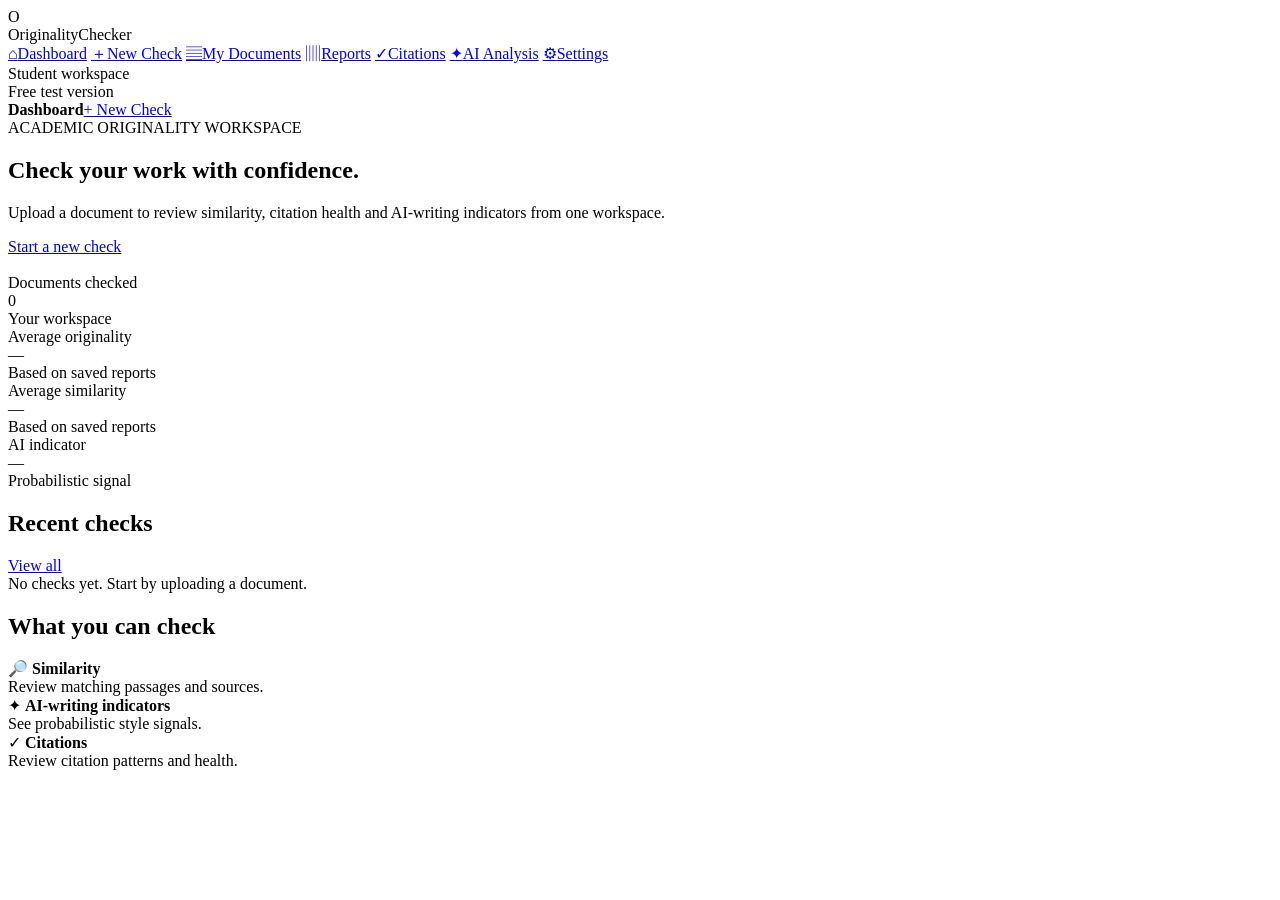
==== dashboard.html @ 62612bf8 "Add files via upload" ====
<!doctype html><html lang="en"><head><meta charset="utf-8"><meta name="viewport" content="width=device-width,initial-scale=1"><title>Dashboard · OriginalityChecker</title><link rel="stylesheet" href="/static/css/app.css"></head><body><div class="app">
<aside class="sidebar">
  <div class="brand"><div class="brand-mark">O</div><span>OriginalityChecker</span></div>
  <nav class="nav">
    <a href="/dashboard"><span>⌂</span><span>Dashboard</span></a>
    <a href="/checker"><span>＋</span><span>New Check</span></a>
    <a href="/documents"><span>▤</span><span>My Documents</span></a>
    <a href="/reports"><span>▥</span><span>Reports</span></a>
    <a href="/citations"><span>✓</span><span>Citations</span></a>
    <a href="/ai-analysis"><span>✦</span><span>AI Analysis</span></a>
    <a href="/settings"><span>⚙</span><span>Settings</span></a>
  </nav>
  <div class="sidebar-footer">Student workspace<br>Free test version</div>
</aside>
<main class="main"><header class="topbar"><strong>Dashboard</strong><a class="btn btn-primary" href="/checker">+ New Check</a></header><section class="content">
<div class="hero">
  <div class="kicker">ACADEMIC ORIGINALITY WORKSPACE</div>
  <h1 class="title">Check your work with confidence.</h1>
  <p>Upload a document to review similarity, citation health and AI-writing indicators from one workspace.</p>
  <a class="btn" href="/checker">Start a new check</a>
</div>
<div class="grid stats" style="margin-top:18px">
  <div class="card stat"><div class="stat-label">Documents checked</div><div class="stat-value" id="docs">0</div><div class="trend">Your workspace</div></div>
  <div class="card stat"><div class="stat-label">Average originality</div><div class="stat-value" id="orig">—</div><div class="trend">Based on saved reports</div></div>
  <div class="card stat"><div class="stat-label">Average similarity</div><div class="stat-value" id="sim">—</div><div class="trend">Based on saved reports</div></div>
  <div class="card stat"><div class="stat-label">AI indicator</div><div class="stat-value" id="ai">—</div><div class="trend">Probabilistic signal</div></div>
</div>
<div class="grid two" style="margin-top:18px">
  <div class="card"><div class="section-head"><h2>Recent checks</h2><a href="/reports">View all</a></div><div id="recent" class="empty">No checks yet. Start by uploading a document.</div></div>
  <div class="card"><div class="section-head"><h2>What you can check</h2></div><div class="list">
    <div>🔎 <b>Similarity</b><br><span class="muted">Review matching passages and sources.</span></div>
    <div>✦ <b>AI-writing indicators</b><br><span class="muted">See probabilistic style signals.</span></div>
    <div>✓ <b>Citations</b><br><span class="muted">Review citation patterns and health.</span></div>
  </div></div>
</div>
</section></main></div><script src="/static/js/app.js"></script><script>
const r=OC.reports(); document.getElementById("docs").textContent=r.length;
if(r.length){const avg=k=>Math.round(r.reduce((a,x)=>a+(Number(x[k])||0),0)/r.length*10)/10;
document.getElementById("orig").textContent=avg("originality")+"%";
document.getElementById("sim").textContent=avg("similarity")+"%";
document.getElementById("ai").textContent=avg("ai")+"%";
document.getElementById("recent").innerHTML=r.slice(0,5).map(x=>`<div class="source"><b>${OC.escape(x.name)}</b><span class="muted">${x.words.toLocaleString()} words · ${x.originality}% originality · ${new Date(x.date).toLocaleDateString()}</span></div>`).join("")}
</script></body></html>
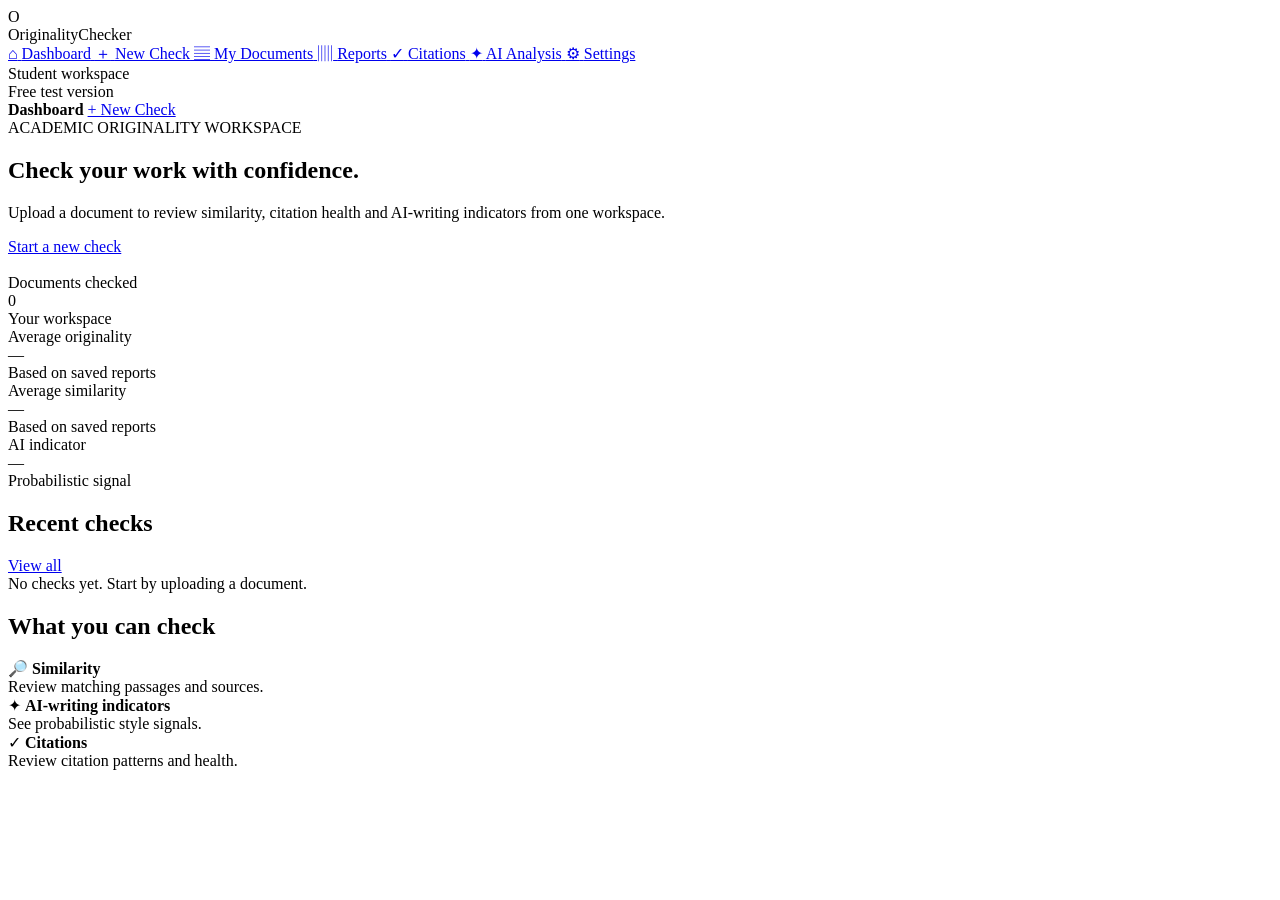
==== commit a4bd07ef: "Refactor dashboard.html structure and content" ====
--- a/dashboard.html
+++ b/dashboard.html
@@ -1,43 +1,303 @@
-<!doctype html><html lang="en"><head><meta charset="utf-8"><meta name="viewport" content="width=device-width,initial-scale=1"><title>Dashboard · OriginalityChecker</title><link rel="stylesheet" href="/static/css/app.css"></head><body><div class="app">
-<aside class="sidebar">
-  <div class="brand"><div class="brand-mark">O</div><span>OriginalityChecker</span></div>
-  <nav class="nav">
-    <a href="/dashboard"><span>⌂</span><span>Dashboard</span></a>
-    <a href="/checker"><span>＋</span><span>New Check</span></a>
-    <a href="/documents"><span>▤</span><span>My Documents</span></a>
-    <a href="/reports"><span>▥</span><span>Reports</span></a>
-    <a href="/citations"><span>✓</span><span>Citations</span></a>
-    <a href="/ai-analysis"><span>✦</span><span>AI Analysis</span></a>
-    <a href="/settings"><span>⚙</span><span>Settings</span></a>
-  </nav>
-  <div class="sidebar-footer">Student workspace<br>Free test version</div>
-</aside>
-<main class="main"><header class="topbar"><strong>Dashboard</strong><a class="btn btn-primary" href="/checker">+ New Check</a></header><section class="content">
-<div class="hero">
-  <div class="kicker">ACADEMIC ORIGINALITY WORKSPACE</div>
-  <h1 class="title">Check your work with confidence.</h1>
-  <p>Upload a document to review similarity, citation health and AI-writing indicators from one workspace.</p>
-  <a class="btn" href="/checker">Start a new check</a>
+<!doctype html>
+<html lang="en">
+<head>
+  <meta charset="utf-8">
+  <meta name="viewport" content="width=device-width,initial-scale=1">
+  <title>Dashboard · OriginalityChecker</title>
+  <link rel="stylesheet" href="/static/css/app.css">
+</head>
+
+<body>
+<div class="app">
+
+  <aside class="sidebar">
+    <div class="brand">
+      <div class="brand-mark">O</div>
+      <span>OriginalityChecker</span>
+    </div>
+
+    <nav class="nav">
+      <a href="/dashboard">
+        <span>⌂</span>
+        <span>Dashboard</span>
+      </a>
+
+      <a href="/checker">
+        <span>＋</span>
+        <span>New Check</span>
+      </a>
+
+      <a href="/documents">
+        <span>▤</span>
+        <span>My Documents</span>
+      </a>
+
+      <a href="/reports">
+        <span>▥</span>
+        <span>Reports</span>
+      </a>
+
+      <a href="/citations">
+        <span>✓</span>
+        <span>Citations</span>
+      </a>
+
+      <a href="/ai-analysis">
+        <span>✦</span>
+        <span>AI Analysis</span>
+      </a>
+
+      <a href="/settings">
+        <span>⚙</span>
+        <span>Settings</span>
+      </a>
+    </nav>
+
+    <div class="sidebar-footer">
+      Student workspace<br>
+      Free test version
+    </div>
+  </aside>
+
+
+  <main class="main">
+
+    <header class="topbar">
+      <strong>Dashboard</strong>
+      <a class="btn btn-primary" href="/checker">
+        + New Check
+      </a>
+    </header>
+
+
+    <section class="content">
+
+      <div class="hero">
+        <div class="kicker">
+          ACADEMIC ORIGINALITY WORKSPACE
+        </div>
+
+        <h1 class="title">
+          Check your work with confidence.
+        </h1>
+
+        <p>
+          Upload a document to review similarity,
+          citation health and AI-writing indicators
+          from one workspace.
+        </p>
+
+        <a class="btn" href="/checker">
+          Start a new check
+        </a>
+      </div>
+
+
+      <div class="grid stats" style="margin-top:18px">
+
+        <div class="card stat">
+          <div class="stat-label">
+            Documents checked
+          </div>
+
+          <div class="stat-value" id="docs">
+            0
+          </div>
+
+          <div class="trend">
+            Your workspace
+          </div>
+        </div>
+
+
+        <div class="card stat">
+          <div class="stat-label">
+            Average originality
+          </div>
+
+          <div class="stat-value" id="orig">
+            —
+          </div>
+
+          <div class="trend">
+            Based on saved reports
+          </div>
+        </div>
+
+
+        <div class="card stat">
+          <div class="stat-label">
+            Average similarity
+          </div>
+
+          <div class="stat-value" id="sim">
+            —
+          </div>
+
+          <div class="trend">
+            Based on saved reports
+          </div>
+        </div>
+
+
+        <div class="card stat">
+          <div class="stat-label">
+            AI indicator
+          </div>
+
+          <div class="stat-value" id="ai">
+            —
+          </div>
+
+          <div class="trend">
+            Probabilistic signal
+          </div>
+        </div>
+
+      </div>
+
+
+      <div class="grid two" style="margin-top:18px">
+
+        <div class="card">
+
+          <div class="section-head">
+            <h2>Recent checks</h2>
+            <a href="/reports">View all</a>
+          </div>
+
+          <div id="recent" class="empty">
+            No checks yet. Start by uploading a document.
+          </div>
+
+        </div>
+
+
+        <div class="card">
+
+          <div class="section-head">
+            <h2>What you can check</h2>
+          </div>
+
+          <div class="list">
+
+            <div>
+              🔎
+              <b>Similarity</b>
+              <br>
+              <span class="muted">
+                Review matching passages and sources.
+              </span>
+            </div>
+
+
+            <div>
+              ✦
+              <b>AI-writing indicators</b>
+              <br>
+              <span class="muted">
+                See probabilistic style signals.
+              </span>
+            </div>
+
+
+            <div>
+              ✓
+              <b>Citations</b>
+              <br>
+              <span class="muted">
+                Review citation patterns and health.
+              </span>
+            </div>
+
+          </div>
+
+        </div>
+
+      </div>
+
+    </section>
+
+  </main>
+
 </div>
-<div class="grid stats" style="margin-top:18px">
-  <div class="card stat"><div class="stat-label">Documents checked</div><div class="stat-value" id="docs">0</div><div class="trend">Your workspace</div></div>
-  <div class="card stat"><div class="stat-label">Average originality</div><div class="stat-value" id="orig">—</div><div class="trend">Based on saved reports</div></div>
-  <div class="card stat"><div class="stat-label">Average similarity</div><div class="stat-value" id="sim">—</div><div class="trend">Based on saved reports</div></div>
-  <div class="card stat"><div class="stat-label">AI indicator</div><div class="stat-value" id="ai">—</div><div class="trend">Probabilistic signal</div></div>
-</div>
-<div class="grid two" style="margin-top:18px">
-  <div class="card"><div class="section-head"><h2>Recent checks</h2><a href="/reports">View all</a></div><div id="recent" class="empty">No checks yet. Start by uploading a document.</div></div>
-  <div class="card"><div class="section-head"><h2>What you can check</h2></div><div class="list">
-    <div>🔎 <b>Similarity</b><br><span class="muted">Review matching passages and sources.</span></div>
-    <div>✦ <b>AI-writing indicators</b><br><span class="muted">See probabilistic style signals.</span></div>
-    <div>✓ <b>Citations</b><br><span class="muted">Review citation patterns and health.</span></div>
-  </div></div>
-</div>
-</section></main></div><script src="/static/js/app.js"></script><script>
-const r=OC.reports(); document.getElementById("docs").textContent=r.length;
-if(r.length){const avg=k=>Math.round(r.reduce((a,x)=>a+(Number(x[k])||0),0)/r.length*10)/10;
-document.getElementById("orig").textContent=avg("originality")+"%";
-document.getElementById("sim").textContent=avg("similarity")+"%";
-document.getElementById("ai").textContent=avg("ai")+"%";
-document.getElementById("recent").innerHTML=r.slice(0,5).map(x=>`<div class="source"><b>${OC.escape(x.name)}</b><span class="muted">${x.words.toLocaleString()} words · ${x.originality}% originality · ${new Date(x.date).toLocaleDateString()}</span></div>`).join("")}
-</script></body></html>+
+
+<script src="/static/js/app.js"></script>
+
+<script>
+(function () {
+
+  if (typeof OC === "undefined") {
+    return;
+  }
+
+  const r = OC.reports();
+
+  const docs = document.getElementById("docs");
+  const orig = document.getElementById("orig");
+  const sim = document.getElementById("sim");
+  const ai = document.getElementById("ai");
+  const recent = document.getElementById("recent");
+
+  if (!docs || !orig || !sim || !ai || !recent) {
+    return;
+  }
+
+  docs.textContent = r.length;
+
+  if (!r.length) {
+    return;
+  }
+
+  const avg = function (key) {
+    return Math.round(
+      r.reduce(function (total, item) {
+        return total + (Number(item[key]) || 0);
+      }, 0) / r.length * 10
+    ) / 10;
+  };
+
+  orig.textContent = avg("originality") + "%";
+  sim.textContent = avg("similarity") + "%";
+  ai.textContent = avg("ai") + "%";
+
+  recent.innerHTML = r
+    .slice(0, 5)
+    .map(function (x) {
+
+      const name =
+        typeof OC.escape === "function"
+          ? OC.escape(x.name || "Untitled document")
+          : String(x.name || "Untitled document");
+
+      const words =
+        Number(x.words || 0).toLocaleString();
+
+      const originality =
+        Number(x.originality || 0);
+
+      const date =
+        x.date
+          ? new Date(x.date).toLocaleDateString()
+          : "";
+
+      return `
+        <div class="source">
+          <b>${name}</b>
+          <span class="muted">
+            ${words} words ·
+            ${originality}% originality ·
+            ${date}
+          </span>
+        </div>
+      `;
+
+    })
+    .join("");
+
+})();
+</script>
+
+</body>
+</html>
